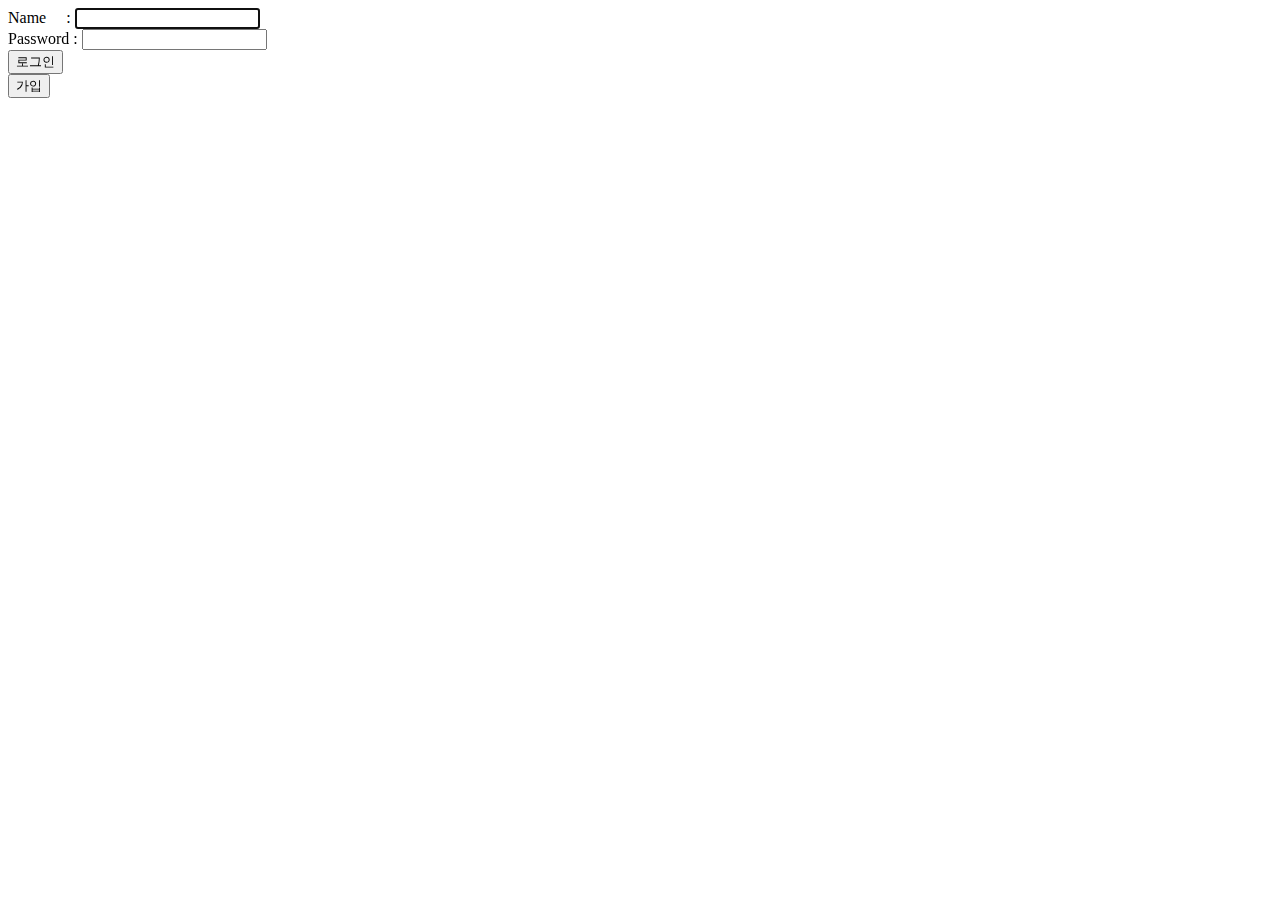
==== PHP로 게시판(Feat. HTML5)/Login.html @ 9245311e "최근한거" ====
<!doctype html>



<html>

	<head>
		<meta charset="utf-8">
		<title> 로그인 </title>
	</head>
	
	
	<body>
		<form action = "login_success.php"  method="post">
			Name &nbsp&nbsp&nbsp&nbsp: <input type ="text" name="name" autofocus required><br>
			Password : <input type="password" name="pw" required><br>
			<input type="submit" text="로그인" value="로그인" name="login">
		</form>
		<form action = "join.php" method="post">
			<input type="submit" value="가입" name="join">
		</form>
	</body>

</html>
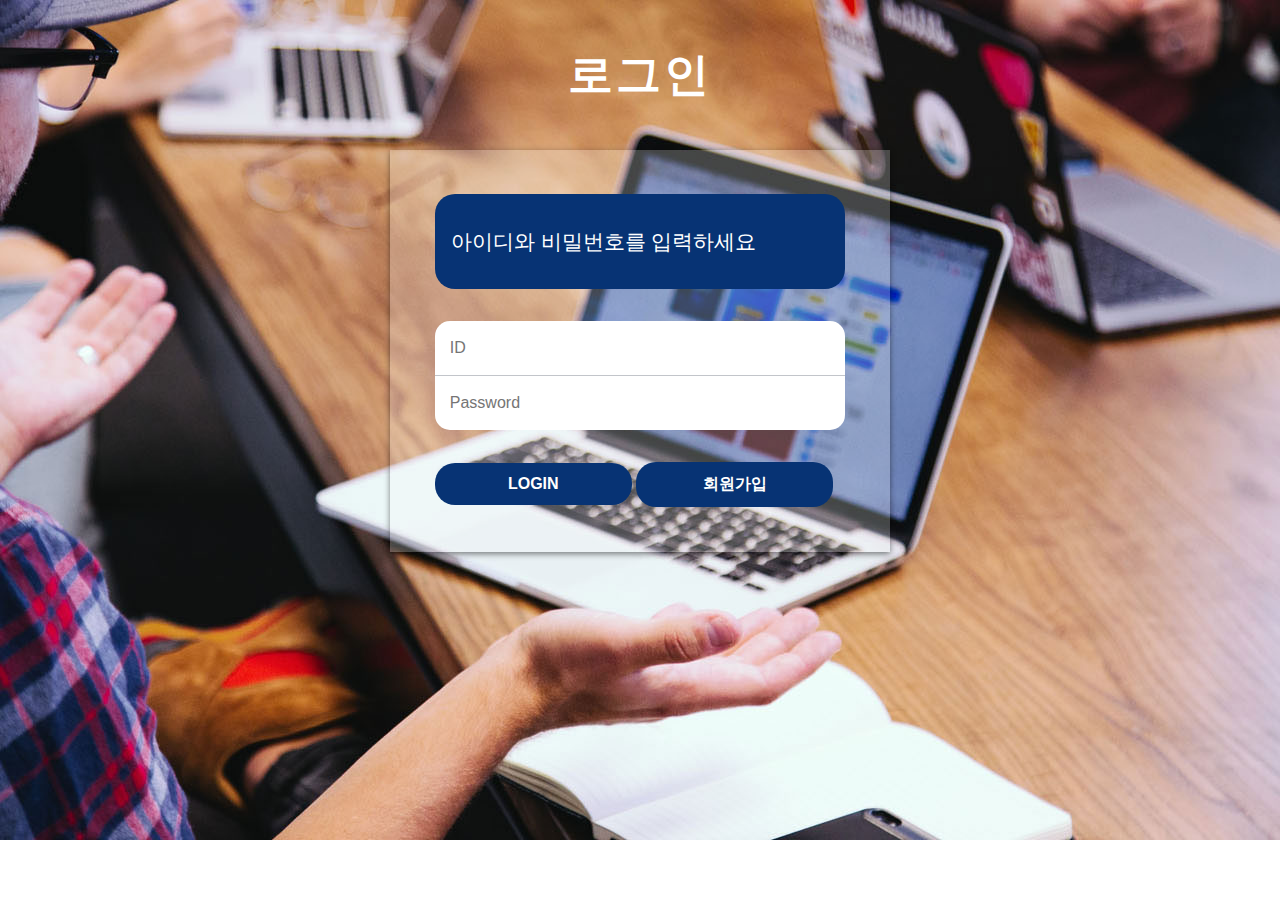
==== commit 8940ef60: "6월 5일 게시판(crud 및 html구성)" ====
--- a/PHP로 게시판(Feat. HTML5)/Login.html
+++ b/PHP로 게시판(Feat. HTML5)/Login.html
@@ -1,24 +1,38 @@
 <!doctype html>
 
-
-
 <html>
-
 	<head>
 		<meta charset="utf-8">
-		<title> 로그인 </title>
+		<title>로그인 화면</title>
+		<link rel="stylesheet" href="css/styleLogin.css" type="text/css" media="all">
 	</head>
 	
-	
 	<body>
-		<form action = "login_success.php"  method="post">
-			Name &nbsp&nbsp&nbsp&nbsp: <input type ="text" name="name" autofocus required><br>
-			Password : <input type="password" name="pw" required><br>
-			<input type="submit" text="로그인" value="로그인" name="login">
-		</form>
-		<form action = "join.php" method="post">
-			<input type="submit" value="가입" name="join">
-		</form>
-	</body>
+    <h1 class="title-agile text-center">로그인</h1>
+    <div class="content-w3ls">
+        <div class="agileits-grid">
+            <div class="content-top-agile">
+                <h2>아이디와 비밀번호를 입력하세요</h2>
+            </div>
+            <div class="content-bottom">
+                <form action="./login.php" method="post">
+                    <div class="field_w3ls">
+                        <div class="field-group">
+                           <input name="id" id="text1" type="text" value="" placeholder="ID" required>
+                        </div>
+                        <div class="field-group">
+                            <input id="password-field" type="password" class="form-control" name="passwd" value="" placeholder="Password">
+                            <span toggle="#password-field" class="fa fa-fw fa-eye field-icon toggle-password"></span>
+                        </div>
+                    </div>
+                    <div class="wthree-field">
+                        <input id="saveForm" name="saveForm" type="submit" value="Login" />
+						<a href= "./join/join.php"><input type="button" value="회원가입"></a>
+                    </div>
+                </form>
+            </div>
+        </div>
+    </div>
+</body>
 
-</html>
+</html>--- a/PHP로 게시판(Feat. HTML5)/css/styleLogin.css
+++ b/PHP로 게시판(Feat. HTML5)/css/styleLogin.css
@@ -0,0 +1,236 @@
+
+img {
+    max-width: 100%;
+}
+
+/*--end reset--*/
+
+
+body {
+    background: url(../images/banner.jpg) no-repeat center;
+    font-family: 'Mukta Mahee', sans-serif;
+}
+
+.text-center {
+    text-align: center;
+}
+
+.content-w3ls {
+
+    display: flex;
+    justify-content: center;
+    align-items: center;   
+    justify-content: center;
+}
+
+.agileits-grid {
+    max-width: 500px;
+    margin: 0 5vw;
+    padding: 3.5vw;
+    box-sizing: border-box;
+    display: flex;
+    display: -webkit-flex;
+    flex-wrap: wrap;
+    background: rgba(249, 249, 249, 0.24);
+    box-shadow: 0px 2px 6px rgba(0, 0, 0, 0.49);
+}
+
+.content-top-agile,
+.content-bottom,
+.wthree-field {
+    flex-basis: 100%;
+}
+
+.content-top-agile {
+    padding: 1em;
+    background: #073374;
+    border-radius: 20px;
+}
+
+.content-top-agile h2 {
+    color: #ffffff;
+    font-weight: 400;
+    font-size: 1.3em;
+    text-transform: uppercase;
+}
+
+.field_w3ls {
+    background: #fff;
+}
+
+h1.title-agile {
+    font-size: 2.8em;
+    font-weight: 600;
+    text-transform: uppercase;
+    color: #ffffff;
+    letter-spacing: 3px;
+    word-spacing: 3px;
+    margin: 1em 1vw 1em;
+    text-align: center;
+    font-family: 'Mukta Mahee', sans-serif;
+}
+
+.content-w3ls ul li {
+    display: inline-block;
+}
+
+/* form style  */
+
+form .field-group {
+    display: flex;
+    display: -webkit-box;
+    /* OLD - iOS 6-, Safari 3.1-6 */
+    display: -moz-box;
+    /* OLD - Firefox 19- (buggy but mostly works) */
+    display: -ms-flexbox;
+    /* TWEENER - IE 10 */
+    display: -webkit-flex;
+    /* NEW - Chrome */
+}
+
+.field-icon {
+    float: right;
+    margin-left: -30px;
+    margin-top: 25px;
+    position: relative;
+    z-index: 2;
+}
+
+
+.field_w3ls {
+    background: #ffffff;
+    border-radius: 15px;
+    margin: 2em 0;
+}
+
+.field-group input:last-child {
+    border-bottom: 1px solid #c2c5ca;
+}
+
+.field-group input {
+    padding: 18px 15px;
+    font-size: 16px;
+    border: none;
+    background: transparent;
+    box-sizing: border-box;
+    width: 100%;
+    font-family: 'Mukta Mahee', sans-serif;
+    outline: none;
+}
+
+.wthree-field input[type="submit"], input[type="button"] {
+    background: #073374;
+    width: 48%;
+    border: none;
+    color: #fff;
+    padding: 12px 15px;
+    border-radius: 20px;
+    text-transform: uppercase;
+    font-size: 16px;
+    font-weight: 600;
+    font-family: 'Mukta Mahee', sans-serif;
+    cursor: pointer;
+    transition: 0.5s all;
+}
+
+.wthree-field input[type="submit"]:hover, input[type="button"]:hover {
+    background: #000;
+    color: #fff;
+    letter-spacing: 2px;
+}
+
+
+/* //content */
+
+@media (max-width: 1920px) {
+    h1 {
+        font-size: 3.5vw;
+    }
+}
+
+@media screen and (max-width: 768px) {
+    .content-top-agile {
+        padding: 2em;
+    }
+}
+
+@media screen and (max-width: 480px) {
+    .content-w3ls {
+        margin: 3em 1em;
+    }
+    h1.title-agile {
+        font-size: 2.3em;
+        letter-spacing: 3px;
+    }
+    label.switch {
+        padding-left: 4em;
+    }
+    .content-top-agile {
+        padding: 1.5em;
+    }
+}
+
+@media screen and (max-width: 414px) {
+    h1.title-agile {
+        font-size: 2.2em;
+    }
+    ul.list-login li:nth-child(2),
+    li.switch-agileits {
+        float: none;
+    }
+    ul.list-login li:nth-child(2) {
+        margin-top: 1em;
+    }
+    form .field-group .wthree-field {
+        flex: 3 40%;
+    }
+}
+
+@media screen and (max-width: 384px) {
+    h1.title-agile {
+        font-size: 2.1em;
+    }
+    .content-w3ls {
+        margin: 2em 1em;
+    }
+    .wthree-field input[type="submit"] {
+        padding: 7px 15px;
+    }
+    .content-top-agile {
+        padding: 1.3em;
+    }
+}
+
+@media screen and (max-width: 375px) {
+    h1.title-agile {
+        font-size: 2em;
+    }
+    .content-bottom {
+        padding: 1em;
+    }
+    .field_w3ls {
+        margin: 1em 0;
+    }
+    .copyright p {
+        letter-spacing: 0.5px;
+    }
+}
+
+@media screen and (max-width: 320px) {
+    h1.title-agile {
+        font-size: 1.7em;
+    }
+    .content-bottom {
+        padding: 2em 1.5em;
+    }
+    .content-top-agile h2 {
+        font-size: 1.2em;
+    }
+    .content-bottom {
+        padding: 1em 0em;
+    }
+    .content-top-agile {
+        padding: 1em;
+    }
+}
+
